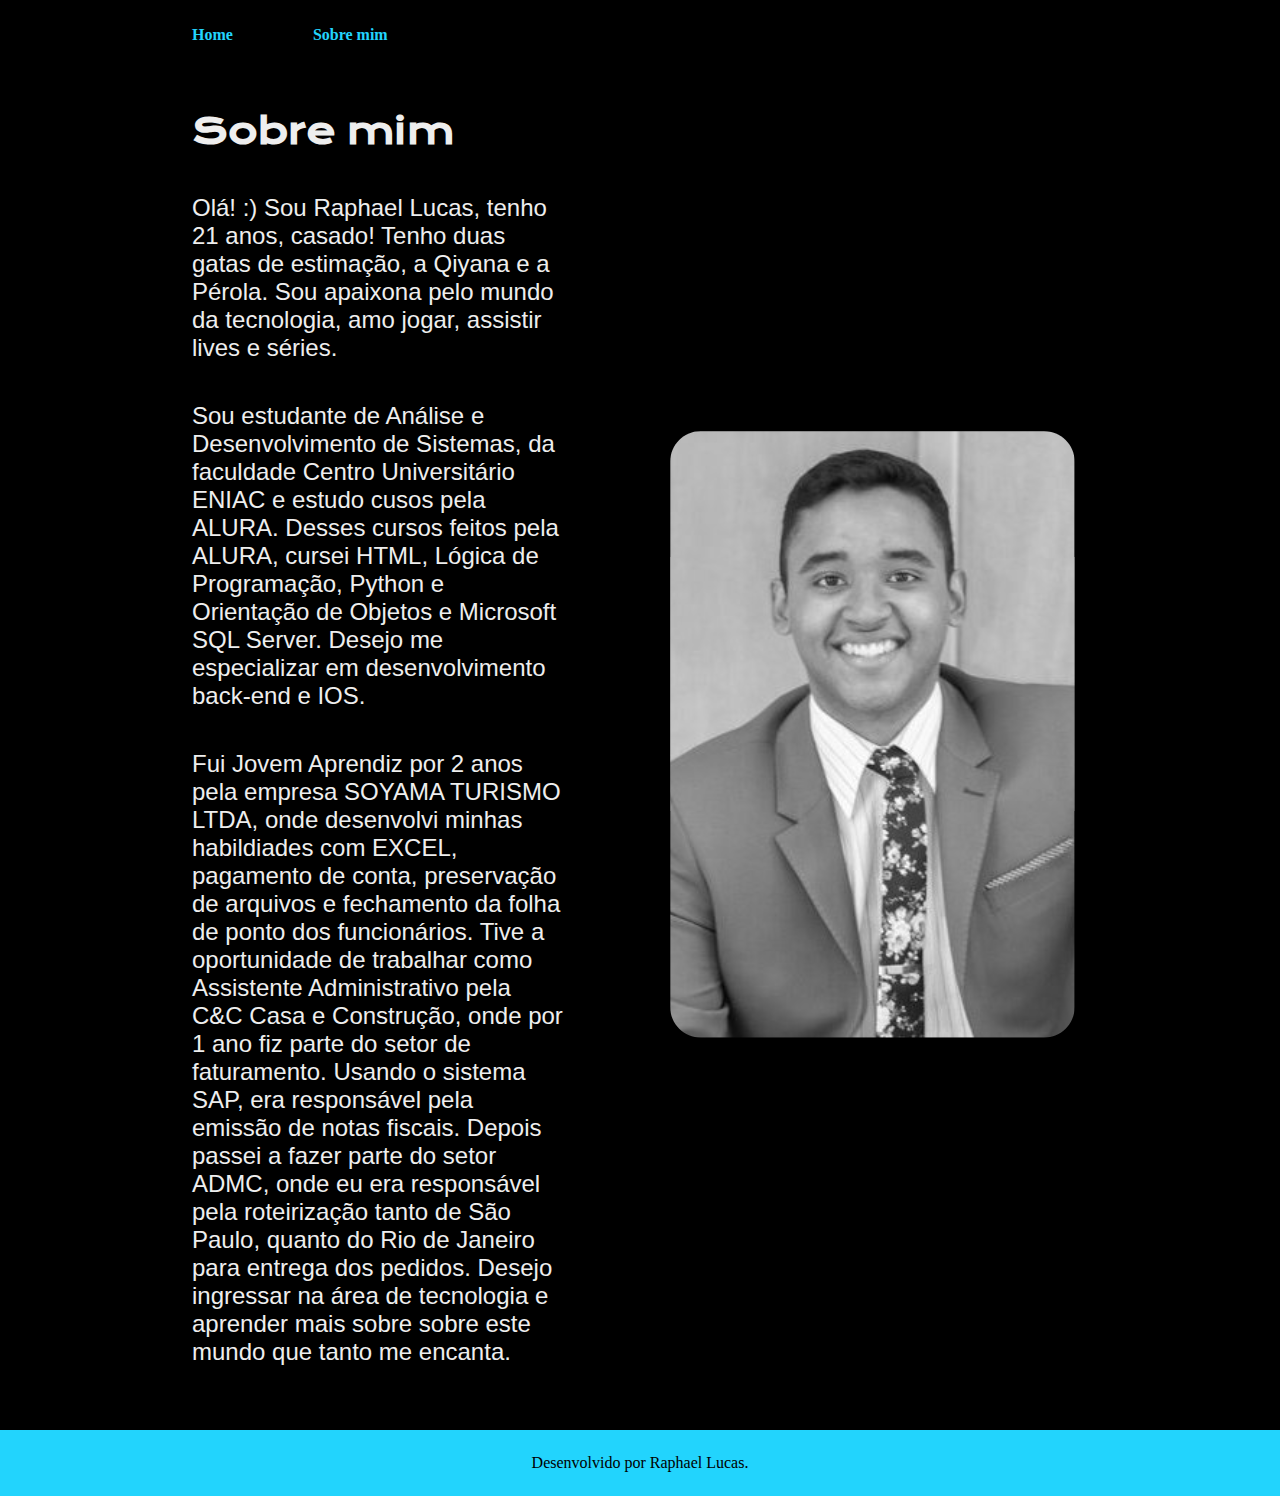
==== about.html @ 2d4faaae "Add files via upload" ====
<!DOCTYPE html>
<html lang="pt-br">
<head class="cabecalho">
    <meta charset="UTF-8">
    <meta http-equiv="X-UA-Compatible" content="IE=edge">
    <meta name="viewport" content="width=device-width, initial-scale=1.0">
    <title>Sobre mim</title>
    <link rel="stylesheet" href="./styles/style.css">
</head>
<body>
    <header class="cabecalho">
        <nav class="cabecalho__menu">
            <a class="cabecalho__menu__link" href="index.html">Home</a>
            <a class="cabecalho__menu__link" href="about.html">Sobre mim</a>
        </nav>
    </header>
    <main class="apresentacao"> 
        <section class="apresentacao__conteudo">
            <h1 class="apresentacao__conteudo__titulo">Sobre mim</h1>
            <p class="apresentacao__conteudo__texto">Olá! :) Sou Raphael Lucas, tenho 21 anos, casado! Tenho duas gatas de estimação, a Qiyana e a Pérola. Sou apaixona pelo mundo da tecnologia, amo jogar, assistir lives e séries.  </p>
            <p class="apresentacao__conteudo__texto">Sou estudante de Análise e Desenvolvimento de Sistemas, da  faculdade Centro Universitário ENIAC e estudo cusos pela ALURA. Desses cursos feitos pela ALURA, cursei HTML, Lógica de Programação, Python e Orientação de Objetos e Microsoft SQL Server. Desejo me especializar em desenvolvimento back-end e IOS.</p>
            <p class="apresentacao__conteudo__texto">Fui Jovem Aprendiz por 2 anos pela empresa SOYAMA TURISMO LTDA, onde desenvolvi minhas habildiades com EXCEL, pagamento de conta, preservação de arquivos e fechamento da folha de ponto dos funcionários. Tive a oportunidade de trabalhar como Assistente Administrativo pela C&C Casa e Construção, onde por 1 ano fiz parte do setor de faturamento. Usando o sistema SAP, era responsável pela emissão de notas fiscais. Depois passei a fazer parte do setor ADMC, onde eu era responsável pela roteirização tanto de São Paulo, quanto do Rio de Janeiro para entrega dos pedidos. Desejo ingressar na área de tecnologia e aprender mais sobre sobre este mundo que tanto me encanta.</p>
        </section>
        <img class="apresentacao__imagem" src="./assets/raphael.png" alt="Imagem do autor">         
    </main>
    <footer class="rodape">Desenvolvido por Raphael Lucas.</footer>
</body>
</html>
---- styles/style.css ----
@import url('https://fonts.googleapis.com/css2?family=Krona+One&family=Montserrat:ital,wght@1,400;1,600&display=swap');

:root {
    --cor-primaria: #000000;
    --cor-secundaria: #EEEEEE;
    --cor-terciaria:  #22D4FD;
    --cor-houver: #4d4d4d92;
    
    --font-primaria: 'Krona One', sans-serif;
    --fonte-secundaria: 'montserrast', sans-serif;
}

*{
    margin: 0;
    padding: 0;
}

body {
    /* height: 100vh; */
    box-sizing: border-box;
    background-color: var(--cor-primaria);
    color: var(--cor-secundaria);    
}

.titulo-destaque {
    color: var(--cor-terciaria);
}

.paragrafo-destaque {
    color: var(--cor-terciaria);
}

.cabecalho {
    padding: 2% 0% 0% 15%;
}

.cabecalho__menu{
    display: flex;
    gap: 80px;
}

.cabecalho__menu__link {
    font-family: var(--fonte-secundaria)
    font-size: 1.5rem;
    font-weight: 600;
    color: var(--cor-terciaria);
    text-decoration: none;
}

.apresentacao {  
    padding: 5% 15%;
    display: flex;
    align-items: center;
    justify-content: space-between;
    gap: 82px;
}

.apresentacao__conteudo {
    width: 50%;
    display: flex;
    flex-direction: column;
    gap: 40px;
}

.apresentacao__conteudo__titulo {
    font-size: 2.25rem;
    font-family: var(--font-primaria)
}

.apresentacao__conteudo__texto {
    font-size: 1.5rem;
    font-family: var(--fonte-secundaria)
}

.apresentacao__links {
    display: flex;
    flex-direction: column;
    justify-content: space-between;
    align-items: center;
    gap: 36px;
}

.apresentacao__links__subtitulo {
    font-family: var(--font-primaria)
    font-weight: 50%;
    font-size: 1.5rem;
}

.apresentacao__links__navegacao {
    /* background-color: #E8D777; */
    display: flex;
    justify-content: center;
    gap: 16px;
    border: 2px solid var(--cor-terciaria);
    width: 50%;
    text-align: center;
    border-radius: 2px;
    font-size: 1.5rem;
    font-weight: 50%;
    padding: 21.5px 0;
    text-decoration: none;
    color: var(--cor-secundaria);
    font-family: var(--fonte-secundaria)
}

.apresentacao__links__navegacao:hover {
    background-color: var(--cor-houver);
}

.apresentacao__imagem {
    width: 50%;
}

.rodape {
    color: var(--cor-primaria);
    background-color: var(--cor-terciaria);
    padding: 24px 0;
    display: flex;
    justify-content: center;
    text-align: center;
    font-family: var(--font-primaria)
    font-size: 1.5rem;
    font-weight: 400;
}

@media (max-width: 1100px) {
    .cabecalho {
        padding:10%;
    }

    .cabecalho__menu {
        justify-content: center;
    }
    
    .apresentacao {
        flex-direction: column-reverse;
        padding: 5%;
    }
    
    .apresentacao__conteudo {
        width: auto;
    }
    
}
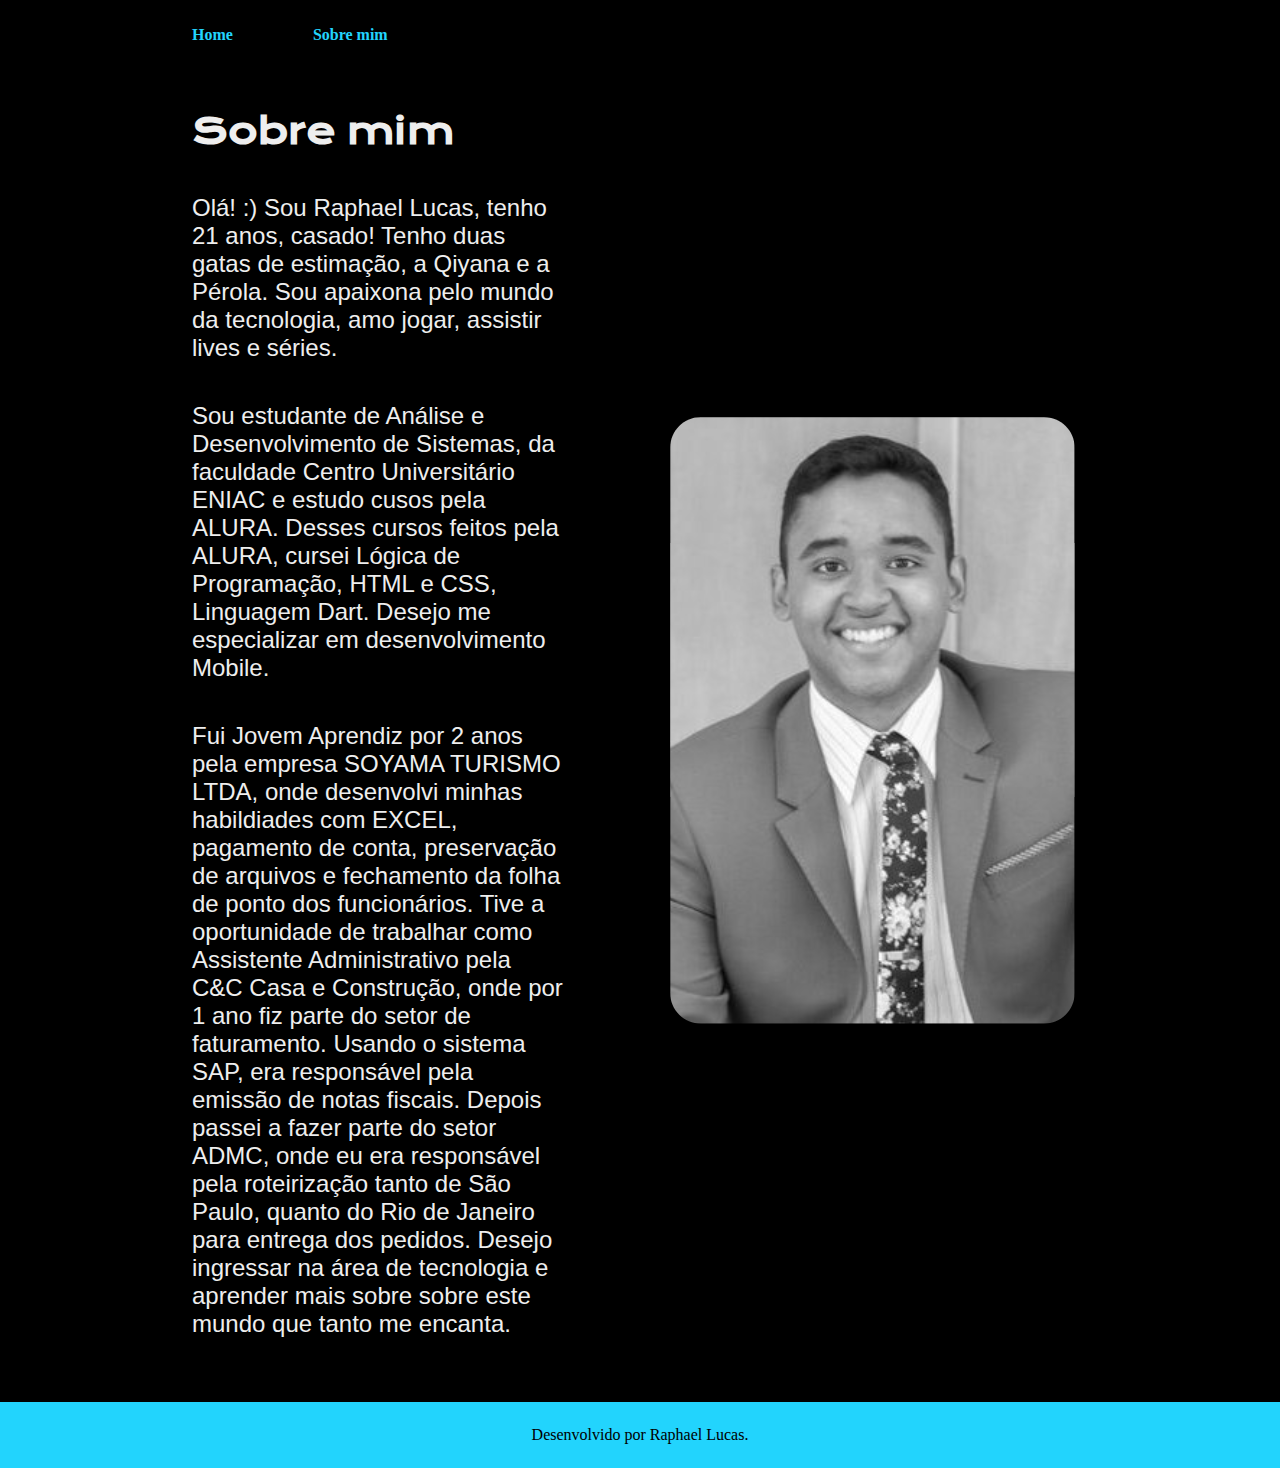
==== commit c03ca1b2: "Add files via upload" ====
--- a/about.html
+++ b/about.html
@@ -18,7 +18,7 @@
         <section class="apresentacao__conteudo">
             <h1 class="apresentacao__conteudo__titulo">Sobre mim</h1>
             <p class="apresentacao__conteudo__texto">Olá! :) Sou Raphael Lucas, tenho 21 anos, casado! Tenho duas gatas de estimação, a Qiyana e a Pérola. Sou apaixona pelo mundo da tecnologia, amo jogar, assistir lives e séries.  </p>
-            <p class="apresentacao__conteudo__texto">Sou estudante de Análise e Desenvolvimento de Sistemas, da  faculdade Centro Universitário ENIAC e estudo cusos pela ALURA. Desses cursos feitos pela ALURA, cursei HTML, Lógica de Programação, Python e Orientação de Objetos e Microsoft SQL Server. Desejo me especializar em desenvolvimento back-end e IOS.</p>
+            <p class="apresentacao__conteudo__texto">Sou estudante de Análise e Desenvolvimento de Sistemas, da  faculdade Centro Universitário ENIAC e estudo cusos pela ALURA. Desses cursos feitos pela ALURA, cursei Lógica de Programação, HTML e CSS, Linguagem Dart. Desejo me especializar em desenvolvimento Mobile.</p>
             <p class="apresentacao__conteudo__texto">Fui Jovem Aprendiz por 2 anos pela empresa SOYAMA TURISMO LTDA, onde desenvolvi minhas habildiades com EXCEL, pagamento de conta, preservação de arquivos e fechamento da folha de ponto dos funcionários. Tive a oportunidade de trabalhar como Assistente Administrativo pela C&C Casa e Construção, onde por 1 ano fiz parte do setor de faturamento. Usando o sistema SAP, era responsável pela emissão de notas fiscais. Depois passei a fazer parte do setor ADMC, onde eu era responsável pela roteirização tanto de São Paulo, quanto do Rio de Janeiro para entrega dos pedidos. Desejo ingressar na área de tecnologia e aprender mais sobre sobre este mundo que tanto me encanta.</p>
         </section>
         <img class="apresentacao__imagem" src="./assets/raphael.png" alt="Imagem do autor">         
